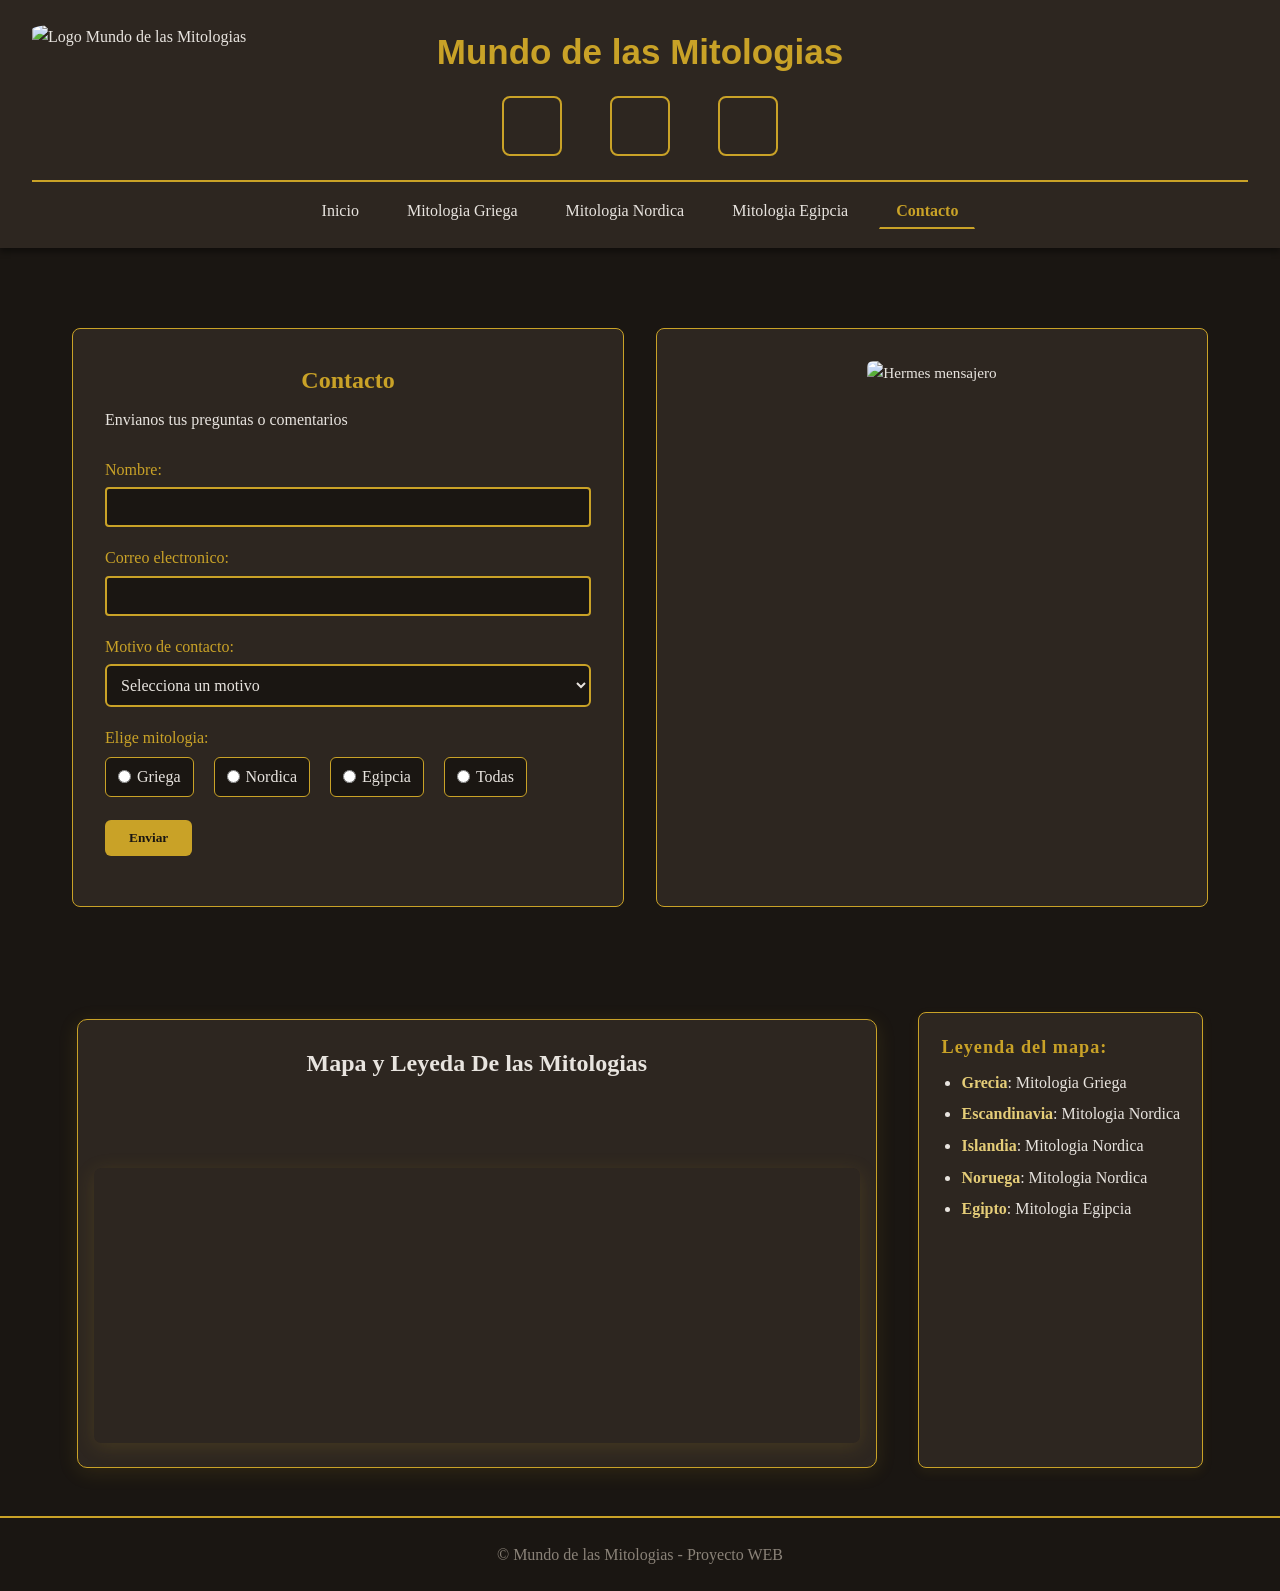
==== contacto/contacto.html @ 09b3d6d4 "Version_16/03/2026" ====
<!DOCTYPE html>
<html lang="es">

<head>
    <meta charset="UTF-8">
    <meta name="viewport" content="width=device-width, initial-scale=1.0">
    <link rel="shortcut icon" href="../img/favicon.png" type="image/x-icon">
    <link rel="stylesheet" href="../.css/estilo.css">
    <title>Mundo de las Mitologias</title>
</head>

<body>
    <!-- CABECERA -->
    <header>
        <div class="logo-header"> <!-- LOGO -->
            <img src="../img/favicon.png" alt="Logo Mundo de las Mitologias">
        </div>
        <h1 class="titulo-principal">Mundo de las Mitologias</h1>
        <!-- ICONOS PRINCIPALES -->
        <div class="iconos-header">
            <div class="icono icono-griego" title="Mitologia Griega"></div>
            <div class="icono icono-nordico" title="Mitologia Nordica"></div>
            <div class="icono icono-egipcio" title="Mitologia Egipcia"></div>
        </div>
        <nav class="navbar">
            <!-- MENU WEB -->
            <ul>
                <li><a href="../index.html">Inicio</a></li>
                <li><a href="../griega/griega.html">Mitologia Griega</a></li>
                <li><a href="../nordica/nordica.html">Mitologia Nordica</a></li>
                <li><a href="../egipcia/egipcia.html">Mitologia Egipcia</a></li>
                <li><a href="contacto.html" class="activo">Contacto</a></li>
            </ul>
        </nav>
    </header>

    <main>
        <!-- CONTENIDO PAGINA -->
        <div class="contenedor-columnas">

            <!-- FORMULARIO CONTACTO -->
            <div class="contacto-preview">
                <h2>Contacto</h2>
                <p>Envianos tus preguntas o comentarios</p>
                <form class="formulario-contacto" action="#" method="post" autocomplete="on">
                    <div>
                        <label for="nombre">Nombre:</label>
                        <input type="text" id="nombre" name="nombre" required>
                    </div>
                    <div>
                        <label for="correo">Correo electronico:</label>
                        <input type="email" id="correo" name="correo" required>
                    </div>
                    <div>
                        <label for="motivo">Motivo de contacto:</label>
                        <select id="motivo" name="motivo" required>
                            <option value="" disabled selected>Selecciona un motivo</option>
                            <option value="consulta">Consulta</option>
                            <option value="comentario">Comentario</option>
                            <option value="sugerencia">Sugerencia</option>
                            <option value="otro">Otro</option>
                        </select>
                    </div>
                    <div>
                        <label>Elige mitologia:</label>
                        <div class="grupo-mitologia">
                            <label>
                                <input type="radio" name="mitologia" value="griega" required>
                                Griega
                            </label>
                            <label>
                                <input type="radio" name="mitologia" value="nordica">
                                Nordica
                            </label>
                            <label>
                                <input type="radio" name="mitologia" value="egipcia">
                                Egipcia
                            </label>
                            <label>
                                <input type="radio" name="mitologia" value="todas">
                                Todas
                            </label>
                        </div>
                    </div>
                    <div>
                        <button class="btn" type="submit">Enviar</button>
                    </div>
                </form>
            </div>
            <!-- IMAGEN HERMES -->
            <div class="tarjeta-hermes">
                <img class="img-hermes" src="../img/Hermes.png" alt="Hermes mensajero">
            </div>
        </div>

        <!-- MAPA DE UBICACIÓN REFERENTE A LAS MITOLOGÍAS -->
        <div class="contenedor-columnas">
            <div class="mapa-contacto">
                <h2>Mapa y Leyeda De las Mitologias</h2>
                <br>
                <!-- MAPA GOOGLE -->
                <iframe id="mapa"
                    src="https://www.google.com/maps/embed?pb=!1m18!1m12!1m3!1d48841587.69317941!2d-18.558331368037358!3d41.654576647821365!2m3!1f0!2f0!3f0!3m2!1i1024!2i768!4f13.1!3m3!1m2!1s0x46ed8886cfadda85%3A0x72ef99e6b3fcf079!2sEuropa!5e0!3m2!1ses!2ses!4v1771088539968!5m2!1ses!2ses"
                    width="600" height="450" style="border:0;" allowfullscreen="" loading="lazy"
                    referrerpolicy="no-referrer-when-downgrade"></iframe>

            </div>
            <!-- LEYENDA -->
            <div class="leyenda">
                <strong>
                    Leyenda del mapa:
                </strong>
                
                <ul>
                    <li><span id="grecia">Grecia</span>: Mitologia Griega</li>
                    <li><span id="escandinavia">Escandinavia</span>: Mitologia Nordica</li>
                    <li><span id="islandia">Islandia</span>: Mitologia Nordica</li>
                    <li><span id="noruega">Noruega</span>: Mitologia Nordica</li>
                    <li><span id="egipto">Egipto</span>: Mitologia Egipcia</li>
                </ul>
            </div>
        </div>
    </main>

    <!-- PIE DE PÁGINA -->
    <footer>
        <p>&copy; Mundo de las Mitologias - Proyecto WEB</p>
    </footer>
    <script src="../.js/interactive-map.js"></script>
</body>

</html>
---- .css/estilo.css ----
/* RESET GLOBAL */
* {
     margin: 0;
     padding: 0;
     box-sizing: border-box;
}

/* FUENTES PERSONALIZADAS */
@font-face {
     font-family: 'A_mano_regular_old';
     src: url('../font/amanoregulold/AManoRegulold.woff2') format('woff2');
}

@font-face {
     font-family: 'Stranger_Things';
     src: url('../font/stranger_things/StrangerThings-Regular.woff2') format('woff2');
}

/* ============================== ESTILO GLOBAL ==============================*/

/* ESTILO DEL BODY */

body {
     font-family: 'A_mano_regular_old', 'Stranger_Things';
     background: #1a1612;
     color: #e8e4df;
     line-height: 1.6;
}

/* CABECERA */

header {
     background: #2d2620;
     padding: 24px 32px;
     text-align: center;
     box-shadow: 0 4px 6px rgba(0, 0, 0, 0.4);
     position: relative;
}

/* LOGO */

.logo-header {
     position: absolute;
     top: 24px;
     left: 32px;
}

.logo-header img {
     width: 100px;
     height: 100px;
     border-radius: 20%;
}

/* TÍTULO PRINCIPAL */

.titulo-principal {
     font-family: 'Stranger_Things', Impact, sans-serif;
     font-size: 35px;
     color: #c9a227;
}

/* ICONOS CABECERA */

.iconos-header {
     display: flex;
     justify-content: center;
     gap: 48px;
     margin: 16px 0 24px;
}

/* ICONOS */

.icono {
     width: 60px;
     height: 60px;
     border: 2px solid #c9a227;
     border-radius: 8px;
     background-size: contain;
     background-repeat: no-repeat;
     background-position: center;
     transition: box-shadow 0.2s;
}

.icono:hover {
     box-shadow: 0 8px 20px rgba(201, 162, 39, 0.2);
}

/* Iconos según mitología */
.icono-griego {
     background-image: url('../img/griego.png');
}

.icono-nordico {
     background-image: url('../img/nordico.png');
}

.icono-egipcio {
     background-image: url('../img/egipcio.png');
}

/* MENU PRINCIPAL */

.navbar {
     border-top: 2px solid #c9a227;
     padding-top: 16px;
}

.navbar ul {
     display: flex;
     list-style: none;
     justify-content: center;
     gap: 8px;
}

.navbar a {
     color: #e8e4df;
     text-decoration: none;
     padding: 8px 16px;
     margin: 0 3px;
     border: 1px solid transparent;
     transition: color 0.3s, border-color 0.3s;
}

.navbar a:hover {
     color: #e6c44a;
     border-color: #c9a227;
}

/* Enlace activo del menú, marcado con subrayado en dorado */
.navbar a.activo {
     color: #c9a227;
     font-weight: bold;
     border-bottom: 2px solid #c9a227;
}

/* ============================== PAGINA PRINCIPAL (HOME) ==============================*/

/* CONTENIDO PRINCIPAL */

.principal {
     max-width: 900px;
     margin: 48px auto;
     padding: 32px;
     text-align: center;
}

.principal h2 {
     font-family: 'Stranger_Things', Impact, sans-serif;
     font-size: 29px;
     color: #c9a227;
     margin-bottom: 16px;
}

.principal p {
     color: #e8e4df;
     font-size: 18px;
}

/* IMAGEN CONTACTO */

.img-hermes {
     width: 100%;
     height: 100%;
     object-fit: cover;
     border-radius: 6px;
}

/* TARJETAS DE MITOLOGÍAS */

.tarjetas {
     display: flex;
     gap: 32px;
     max-width: 1100px;
     margin: 0 auto 48px;
     padding: 0 32px;
}

.tarjeta {
     flex: 1 1 280px;
     background: #2d2620;
     border: 2px solid #c9a227;
     border-radius: 8px;
     padding: 24px;
     text-align: center;
     transition: box-shadow 0.3s;
}

.tarjeta:hover {
     box-shadow: 0 8px 20px rgba(201, 162, 39, 0.2);
}

.tarjeta h3 {
     color: #c9a227;
     margin-bottom: 16px;
     font-size: 21px;
}

.tarjeta-img {
     height: 180px;
     margin: 16px 0;
     border-radius: 6px;
     display: flex;
     align-items: center;
     justify-content: center;
     color: #8a8278;
}

/* Fondo de cada tarjeta según tipo de mitología */
.tarjeta-griega,
.tarjeta-nordica,
.tarjeta-egipcia {
     background-size: contain;
     background-repeat: no-repeat;
     background-position: center;
     border: 2px solid #c9a227;
     border-radius: 8px;
}

.tarjeta-griega {
     background-image: url(../img/Griega.png);
}

.tarjeta-nordica {
     background-image: url(../img/Nordica.png);
}

.tarjeta-egipcia {
     background-image: url(../img/Egipcia.png);
}

.tarjeta p {
     margin: 16px 0;
     color: #e8e4df;
}

/* ============================== PAGINA CONTACTO ==============================*/

/* TARJETA SECCION CONTACTO */

.tarjeta-hermes {
     width: 100%;
     max-width: none;
     margin: 48px 0;
     padding: 32px;
     background: #2d2620;
     border-radius: 8px;
     border: 1px solid #c9a227;
     transition: box-shadow 0.3s;
     text-align: center;
     font-size: 0.95em;
}

.tarjeta-hermes:hover {
     box-shadow: 0 8px 20px rgba(201, 162, 39, 0.2);
}

/* MAPA DE CONTACTO */

.mapa-contacto {
     width: 90%;
     max-width: 800px;
     min-width: 280px;
     background: #2d2620;
     border: 1px solid #c9a227;
     border-radius: 10px;
     box-shadow: 0 4px 20px rgba(201, 162, 39, 0.13);
     margin: 32px auto 0 auto;
     padding: 24px 16px;
     text-align: center;
}

.mapa-contacto iframe {
     width: 100%;
     height: 275px;
     border: 0;
     border-radius: 7px;
     box-shadow: 0 4px 20px rgba(201, 162, 39, 0.16);
     margin: 0 auto;
     display: block;
     transition: box-shadow 0.2s;
}

.mapa-contacto iframe:focus {
     box-shadow: 0 0 0 3px #e6c44a;
     outline: none;
}

/* LEYENDA DEL MAPA (CONTACTO) */

.leyenda {
     max-width: 500px;
     margin: 25px auto 0 auto;
     background: #2d2620;
     border: 1px solid #c9a227;
     border-radius: 8px;
     padding: 20px 22px;
     color: #e8e4df;
     box-shadow: 0 4px 12px rgba(201, 162, 39, 0.08);
     font-size: 1em;
}

.leyenda strong {
     font-size: 1.14em;
     color: #c9a227;
     display: block;
     margin-bottom: 8px;
     letter-spacing: 1px;
}

.leyenda ul {
     list-style-type: disc;
     margin: 0 0 0 20px;
     padding: 0;
}

.leyenda li {
     margin-bottom: 6px;
}

.leyenda li span {
     font-weight: bold;
     color: #e5cd78;
}

.leyenda span{
     cursor: pointer;
     color: gold;
     }
     
/* ============================== PAGINA MITOLOGIAS ==============================*/

/* CARRUSEL */

.slider {
     display: flex;
     /* scrollbar en slider */
     overflow-x: auto;
     gap: 18px;
     margin: 0 auto 30px;
     padding: 0;
     max-width: 960px;
     scrollbar-color: #c9a227 #2d2620;
}

.slider li {
     flex: 0 0 auto;
     display: flex;
     flex-direction: column;
     background: #2d2620;
     border: 2px solid #c9a227;
     border-radius: 18px;
     max-width: 400px;
     box-shadow: 0 6px 24px rgba(201, 162, 39, 0.15);
     padding: 38px 32px;
     margin-right: 16px;
     align-items: center;
}

.slider li img {
     width: 200px;
     height: 200px;
     border-radius: 16px;
     margin-bottom: 18px;
     border: 3px solid #e5cd78;
     background: #332b21;
     box-shadow: 0 3px 10px rgba(201, 162, 39, 0.13);
}

.slider li p {
     margin: 0;
     color: #e8e4df;
     text-align: justify;
}

h2 {
     margin-left: auto;
     margin-right: auto;
     text-align: center;
     margin-bottom: 60px;
}

/* CONTENIDO PAGINA MITOLOGIA */

h3 {
     margin-left: auto;
     margin-right: auto;
     text-align: center;
     margin-bottom: 60px;
}

.dioses {
     display: flex;
     flex-wrap: wrap;
     margin: 30px 0 0 0;
     padding: 20px 0;
     justify-content: center;
     gap: 24px;
}

.dioses div {
     width: 50%;
     min-width: 300px;
     max-width: 450px;
     background: #271f15;
     border-radius: 8px;
     padding: 20px;
     border: 1px solid #c9a227;
     margin-bottom: 0;
     display: flex;
     flex-direction: column;
     align-items: center;
}

.dioses div h3 {
     color: #c9a227;
     margin-bottom: 10px;
     margin-top: 0;
     text-align: center;
}

.dioses div img {
     width: 80%;
     height: 280px;
     border: 1px solid #c9a227;
     margin-bottom: 12px;
     margin-top: 2px;
     border-radius: 8px;
     background: #332b21;
}


.dioses div p {
     color: #e8e4df;
     font-size: 1em;
     text-align: justify;
     margin: 0;
     line-height: 1.5;
}

/* ============================== VIDEO BANNER PRINCIPAL ==============================*/

video {
     max-width: 100%;
     height: auto;
     display: block;
     margin: 0 auto 24px auto;
     border-radius: 8px;
     box-shadow: 0 4px 18px rgba(201, 162, 39, 0.15);
}

/* ============================== FORMULARIO CONTACTO ==============================*/

/* Espaciado entre formularios y elementos */
.formulario-contacto {
     margin-bottom: 16px;
}

.formulario-contacto>div {
     margin-bottom: 18px;
}

.formulario-contacto label {
     display: block;
     margin-bottom: 5px;
     color: #c9a227;
}

/* Inputs y textarea personalizados al estilo del sitio */
.formulario-contacto input,
.formulario-contacto textarea {
     width: 100%;
     padding: 10px;
     background: #1a1612;
     border: 2px solid #c9a227;
     border-radius: 4px;
     color: #e8e4df;
     font-family: inherit;
}

.formulario-contacto input:focus,
.formulario-contacto textarea:focus {
     outline: none;
     border-color: #e6c44a;
}

.formulario-contacto select {
     width: 100%;
     padding: 10px;
     background: #1a1612;
     border: 2px solid #c9a227;
     border-radius: 6px;
     color: #e8e4df;
     font-family: inherit;
     font-size: 1em;
     transition: border-color 0.2s;
}

/* Foco en select: borde clarito */
.formulario-contacto select:focus {
     border-color: #e8e4df;
     outline: none;
}

.formulario-contacto option {
     background: #2d2620;
     color: #e8e4df;
}

/* Radios especiales mitologías dentro del formulario */
.formulario-contacto .grupo-mitologia {
     display: flex;
     gap: 20px;
     margin-top: 6px;
     margin-bottom: 2px;
}

.formulario-contacto .grupo-mitologia label {
     display: flex;
     align-items: center;
     gap: 6px;
     background: #1a1612;
     padding: 6px 12px;
     border: 1.5px solid #c9a227;
     border-radius: 6px;
     color: #e8e4df;
     cursor: pointer;
     font-size: 1em;
}

/* ============================== PAGINA CONTACTO ==============================*/

.contacto-preview {
     width: 100%;
     max-width: none;
     margin: 48px 0;
     padding: 32px;
     background: #2d2620;
     border-radius: 8px;
     border: 1px solid #c9a227;
     transition: box-shadow 0.3s;
}

.contacto-preview:hover {
     box-shadow: 0 8px 20px rgba(201, 162, 39, 0.2);
}

.contacto-preview h2 {
     color: #c9a227;
     margin-bottom: 8px;
}

.contacto-preview p {
     margin-bottom: 24px;
}

/* COLUMNAS CONTACTO */

.contenedor-columnas {
     display: flex;
     gap: 32px;
     max-width: 1200px;
     margin: 32px auto;
     padding: 0 32px;
     align-items: stretch;
     /* Iguala altura columnas */
}

/* BOTONES */

.btn {
     display: inline-block;
     padding: 10px 24px;
     background: #c9a227;
     color: #1a1612;
     text-decoration: none;
     border: none;
     border-radius: 6px;
     cursor: pointer;
     font-family: inherit;
     font-weight: bold;
     transition: background 0.3s, color 0.3s;
}

/* Hover en botón: destaca dorado claro */
.btn:hover {
     background: #e6c44a;
     color: #1a1612;
}

.btn-enviar {
     padding: 13px 32px;
}

/* ============================== FOOTER ==============================*/

footer {
     text-align: center;
     padding: 24px;
     margin-top: 48px;
     border-top: 2px solid #c9a227;
     color: #8a8278;
}

/* ============================== MEDIA QUERRYS ==============================*/

/* MEDIA QUERRY PAGINA MITOLOGIA */

@media (max-width: 800px) {
     .tarjetas {
          flex-direction: column;
          gap: 20px;
          padding: 0 8px;
     }

     .navbar ul {
          flex-direction: column;
          align-items: center;
          gap: 8px;
     }

     .contenedor-columnas {
          display: block;
          gap: 16px;
          padding: 0 8px;
     }

     .principal,
     .contacto-preview {
          padding: 14px;
          margin: 24px auto;
          max-width: 95vw;
     }
}

/* MEDIA QUERRY MAPA CONTACTO */

@media (max-width: 600px) {

     /* LEYENDA */
     .leyenda {
          max-width: 97%;
          padding: 11px 7px;
          font-size: 0.98em;
     }

     .leyenda strong {
          font-size: 1.09em;
     }

     /* MAPA CONTACTO */
     .mapa-contacto {
          width: 98%;
          min-width: 0;
          padding: 12px 5px;
     }

     .mapa-contacto iframe {
          height: 180px;
          border-radius: 5px;
     }
}

/* MEDIA QUERRY PAGINA MITOLOGIA */

@media (max-width: 850px) {
     .dioses {
          flex-direction: column;
          gap: 18px;
          padding: 24px 6px;
     }

     .dioses div {
          width: 100%;
          max-width: none;
          min-width: 0;
     }
}
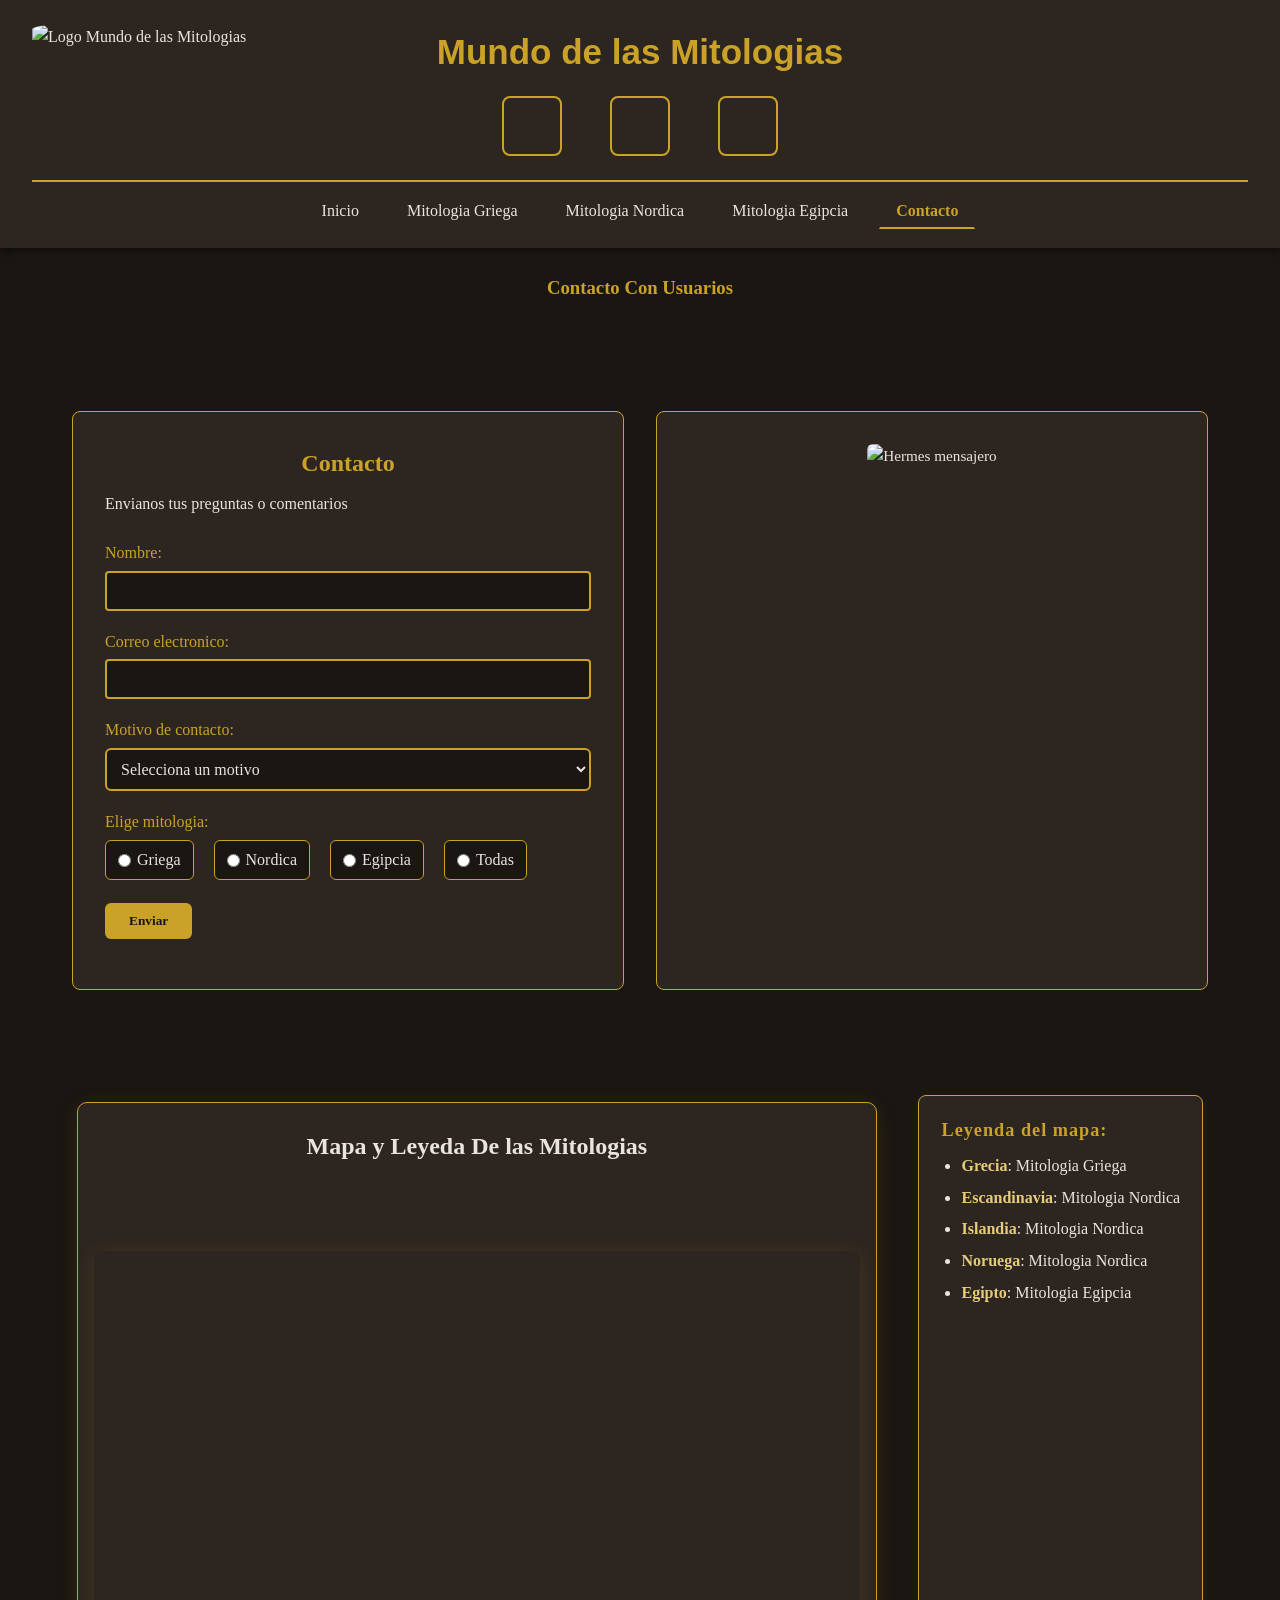
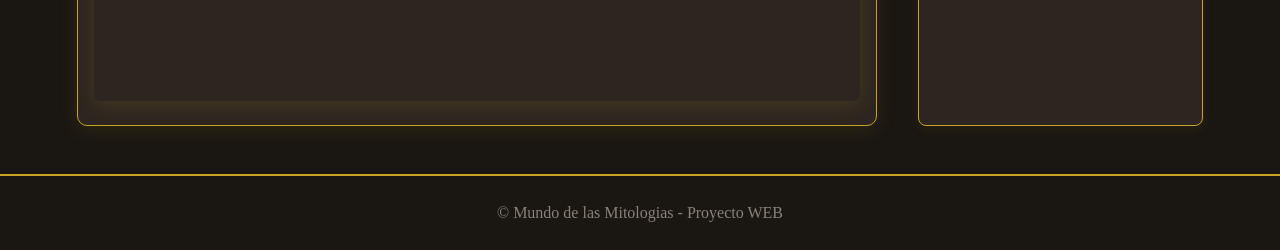
==== commit 29f9aef5: "Version_27/03/2026" ====
--- a/contacto/contacto.html
+++ b/contacto/contacto.html
@@ -36,8 +36,9 @@
 
     <main>
         <!-- CONTENIDO PAGINA -->
+        <br>
+        <h3 style="text-align: center; color: #c9a227;">Contacto Con Usuarios</h3>
         <div class="contenedor-columnas">
-
             <!-- FORMULARIO CONTACTO -->
             <div class="contacto-preview">
                 <h2>Contacto</h2>
--- a/.css/estilo.css
+++ b/.css/estilo.css
@@ -175,10 +175,11 @@
      padding: 0 32px;
 }
 
+/* CAMBIO DE COLOR DE LAS TARJETAS */
 .tarjeta {
      flex: 1 1 280px;
      background: #2d2620;
-     border: 2px solid #c9a227;
+     border: 2px solid black;
      border-radius: 8px;
      padding: 24px;
      text-align: center;
@@ -271,7 +272,7 @@
 
 .mapa-contacto iframe {
      width: 100%;
-     height: 275px;
+     height: px;
      border: 0;
      border-radius: 7px;
      box-shadow: 0 4px 20px rgba(201, 162, 39, 0.16);
@@ -347,7 +348,7 @@
      display: flex;
      flex-direction: column;
      background: #2d2620;
-     border: 2px solid #c9a227;
+     border: 2px solid black;
      border-radius: 18px;
      max-width: 400px;
      box-shadow: 0 6px 24px rgba(201, 162, 39, 0.15);
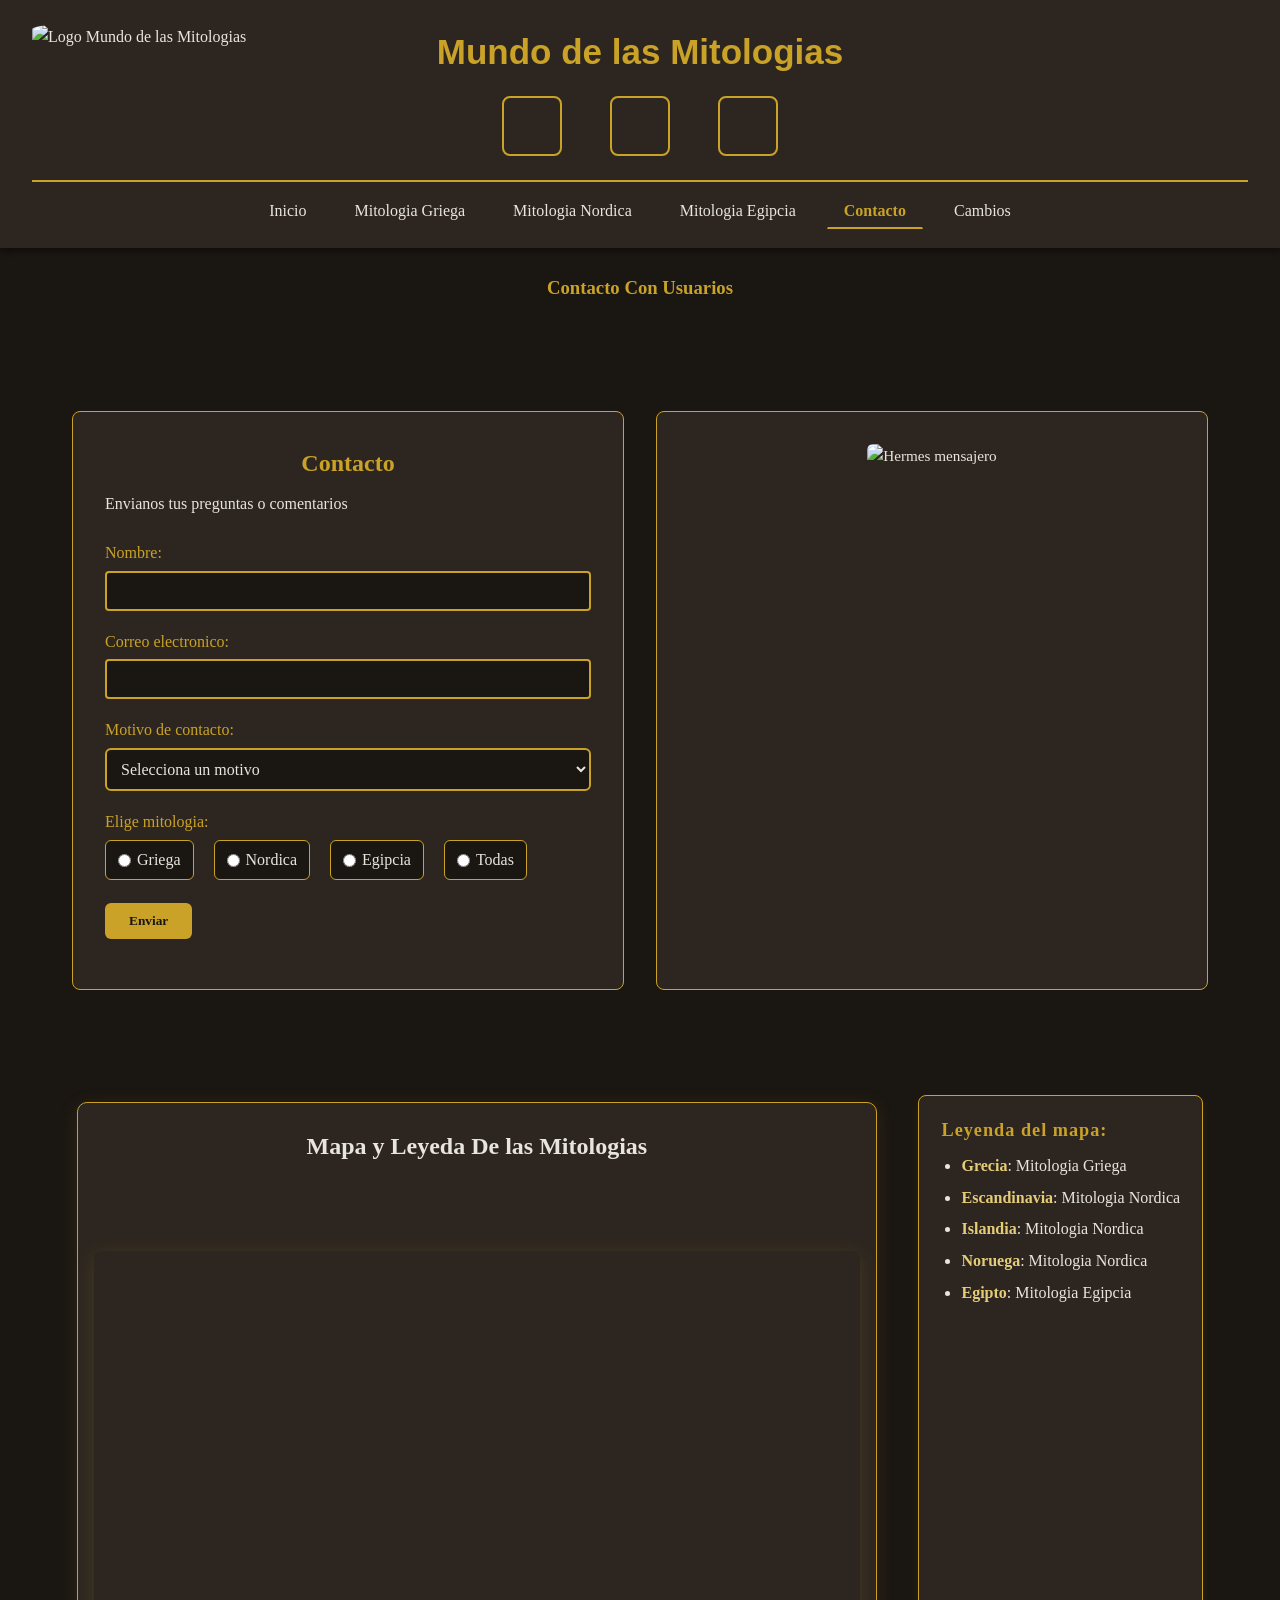
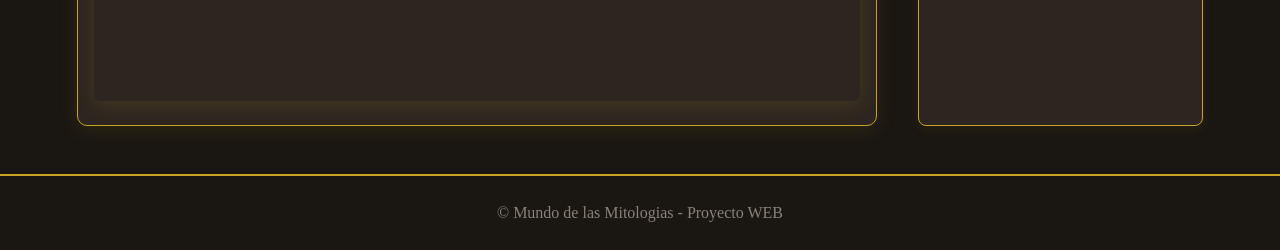
==== commit 246f1d2d: "Version_27/03/2026_3" ====
--- a/contacto/contacto.html
+++ b/contacto/contacto.html
@@ -30,6 +30,7 @@
                 <li><a href="../nordica/nordica.html">Mitologia Nordica</a></li>
                 <li><a href="../egipcia/egipcia.html">Mitologia Egipcia</a></li>
                 <li><a href="contacto.html" class="activo">Contacto</a></li>
+                <li><a href="../feed.xml">Cambios</a></li>
             </ul>
         </nav>
     </header>
